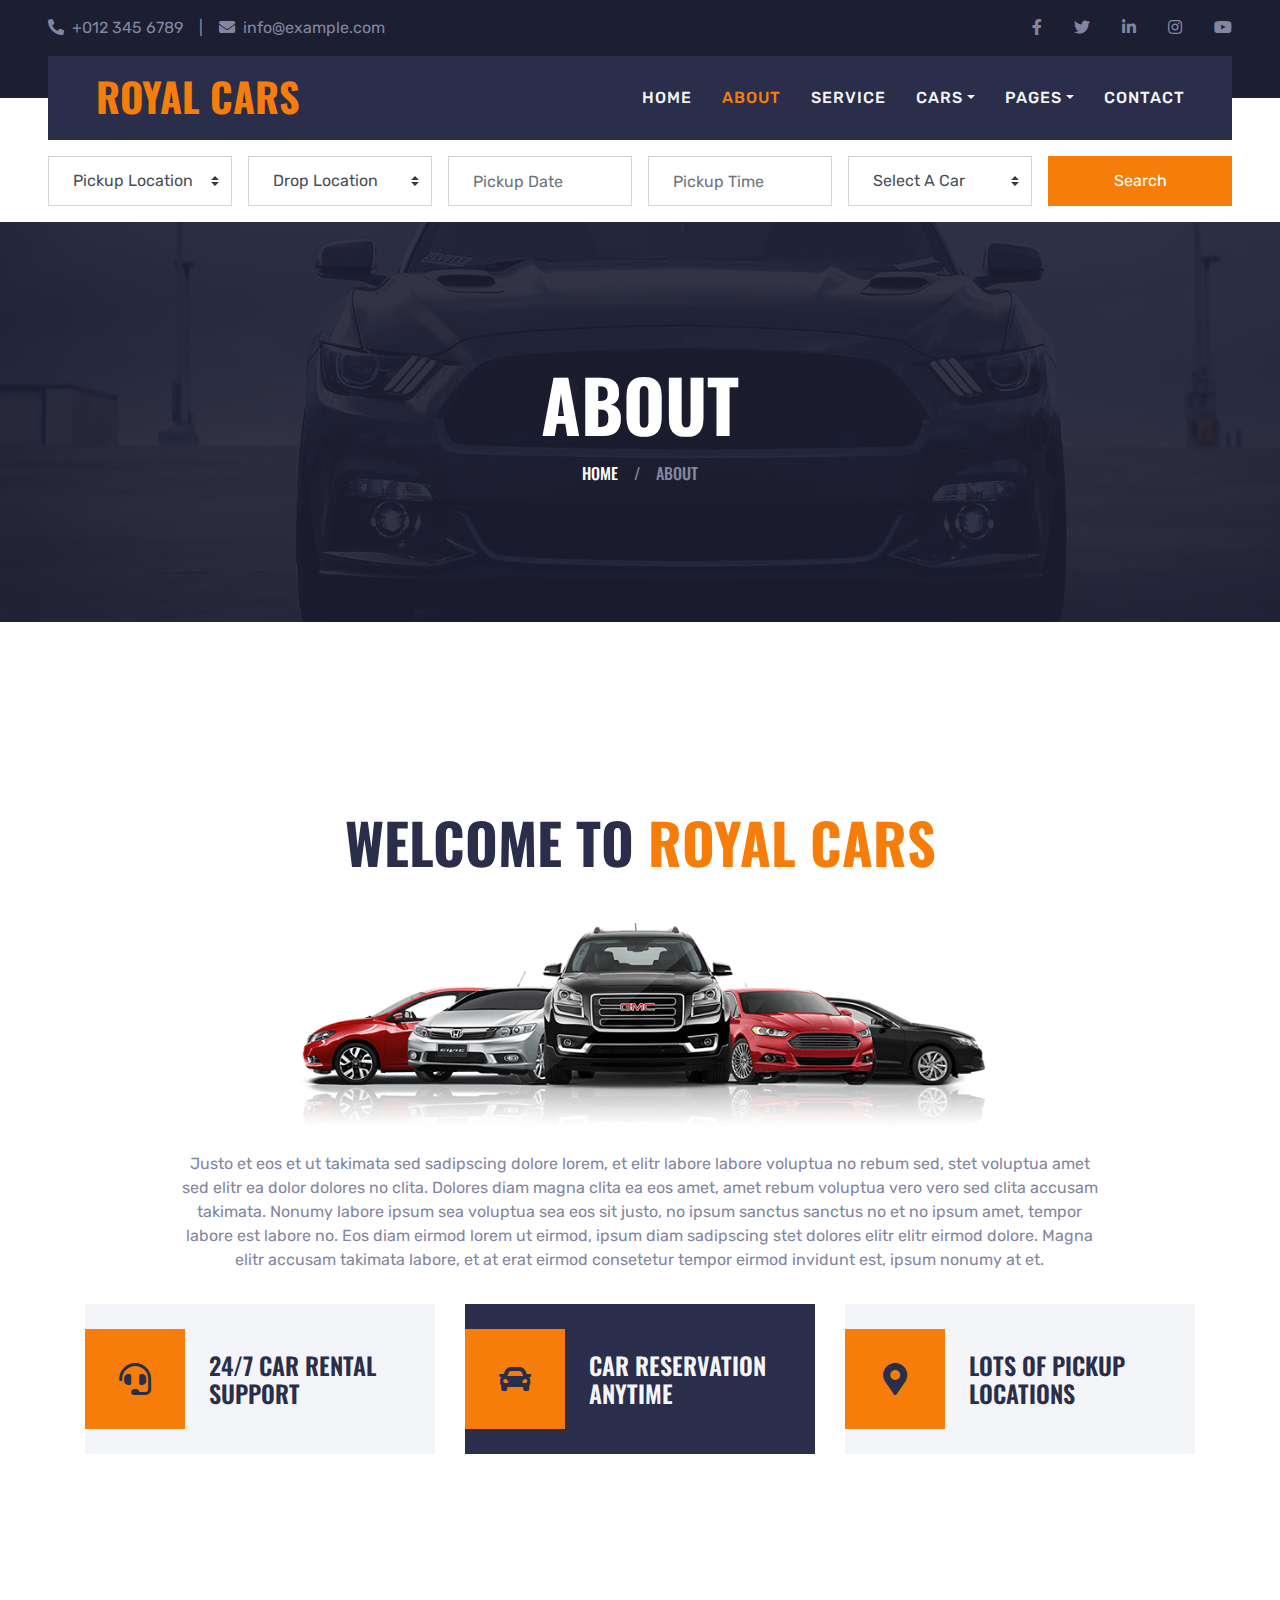
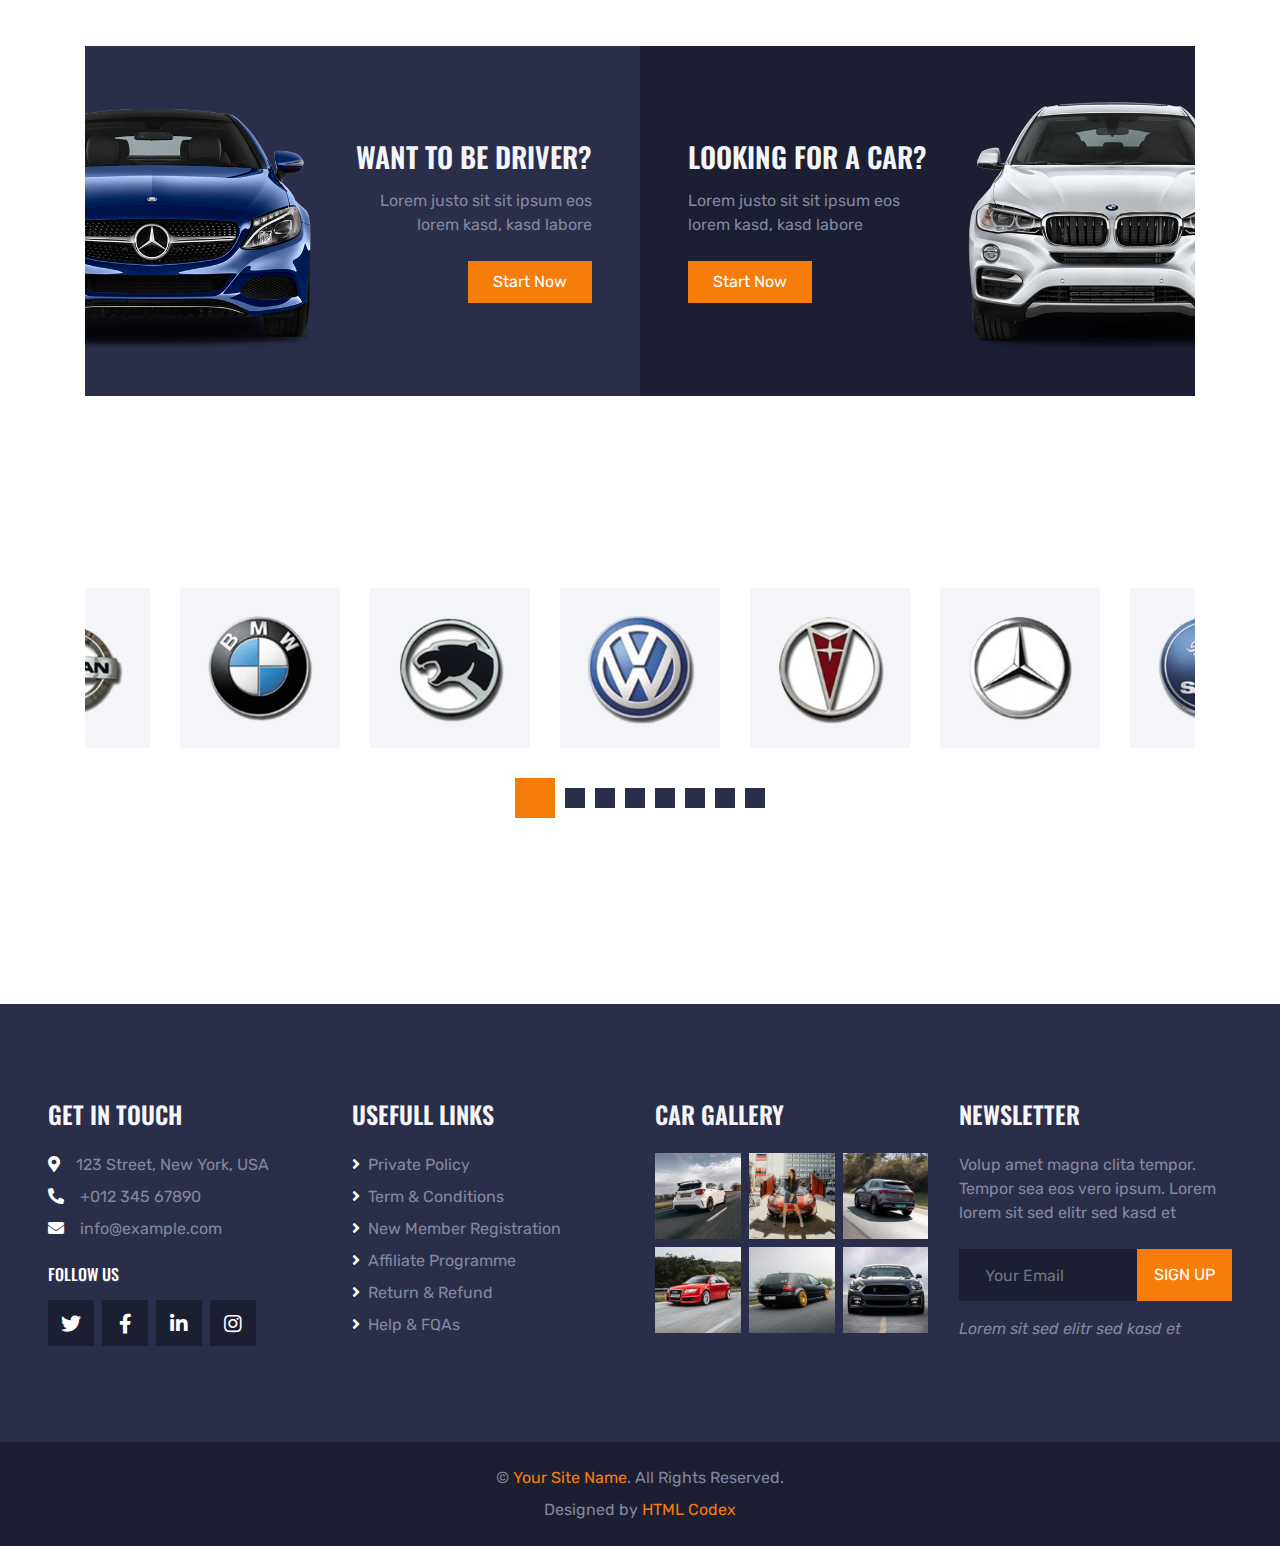
==== about.html @ 2392a436 "Initial commit" ====
<!DOCTYPE html>
<html lang="en">

<head>
    <meta charset="utf-8">
    <title>ROYAL CARS - Car Rental HTML Template</title>
    <meta content="width=device-width, initial-scale=1.0" name="viewport">
    <meta content="Free HTML Templates" name="keywords">
    <meta content="Free HTML Templates" name="description">

    <!-- Favicon -->
    <link href="img/favicon.ico" rel="icon">

    <!-- Google Web Fonts -->
    <link rel="preconnect" href="https://fonts.gstatic.com">
    <link href="https://fonts.googleapis.com/css2?family=Oswald:wght@400;500;600;700&family=Rubik&display=swap" rel="stylesheet"> 

    <!-- Font Awesome -->
    <link href="https://cdnjs.cloudflare.com/ajax/libs/font-awesome/5.15.0/css/all.min.css" rel="stylesheet">

    <!-- Libraries Stylesheet -->
    <link href="lib/owlcarousel/assets/owl.carousel.min.css" rel="stylesheet">
    <link href="lib/tempusdominus/css/tempusdominus-bootstrap-4.min.css" rel="stylesheet" />

    <!-- Customized Bootstrap Stylesheet -->
    <link href="css/bootstrap.min.css" rel="stylesheet">

    <!-- Template Stylesheet -->
    <link href="css/style.css" rel="stylesheet">
</head>

<body>
    <!-- Topbar Start -->
    <div class="container-fluid bg-dark py-3 px-lg-5 d-none d-lg-block">
        <div class="row">
            <div class="col-md-6 text-center text-lg-left mb-2 mb-lg-0">
                <div class="d-inline-flex align-items-center">
                    <a class="text-body pr-3" href=""><i class="fa fa-phone-alt mr-2"></i>+012 345 6789</a>
                    <span class="text-body">|</span>
                    <a class="text-body px-3" href=""><i class="fa fa-envelope mr-2"></i>info@example.com</a>
                </div>
            </div>
            <div class="col-md-6 text-center text-lg-right">
                <div class="d-inline-flex align-items-center">
                    <a class="text-body px-3" href="">
                        <i class="fab fa-facebook-f"></i>
                    </a>
                    <a class="text-body px-3" href="">
                        <i class="fab fa-twitter"></i>
                    </a>
                    <a class="text-body px-3" href="">
                        <i class="fab fa-linkedin-in"></i>
                    </a>
                    <a class="text-body px-3" href="">
                        <i class="fab fa-instagram"></i>
                    </a>
                    <a class="text-body pl-3" href="">
                        <i class="fab fa-youtube"></i>
                    </a>
                </div>
            </div>
        </div>
    </div>
    <!-- Topbar End -->


    <!-- Navbar Start -->
    <div class="container-fluid position-relative nav-bar p-0">
        <div class="position-relative px-lg-5" style="z-index: 9;">
            <nav class="navbar navbar-expand-lg bg-secondary navbar-dark py-3 py-lg-0 pl-3 pl-lg-5">
                <a href="" class="navbar-brand">
                    <h1 class="text-uppercase text-primary mb-1">Royal Cars</h1>
                </a>
                <button type="button" class="navbar-toggler" data-toggle="collapse" data-target="#navbarCollapse">
                    <span class="navbar-toggler-icon"></span>
                </button>
                <div class="collapse navbar-collapse justify-content-between px-3" id="navbarCollapse">
                    <div class="navbar-nav ml-auto py-0">
                        <a href="index.html" class="nav-item nav-link">Home</a>
                        <a href="about.html" class="nav-item nav-link active">About</a>
                        <a href="service.html" class="nav-item nav-link">Service</a>
                        <div class="nav-item dropdown">
                            <a href="#" class="nav-link dropdown-toggle" data-toggle="dropdown">Cars</a>
                            <div class="dropdown-menu rounded-0 m-0">
                                <a href="car.html" class="dropdown-item">Car Listing</a>
                                <a href="detail.html" class="dropdown-item">Car Detail</a>
                                <a href="booking.html" class="dropdown-item">Car Booking</a>
                            </div>
                        </div>
                        <div class="nav-item dropdown">
                            <a href="#" class="nav-link dropdown-toggle" data-toggle="dropdown">Pages</a>
                            <div class="dropdown-menu rounded-0 m-0">
                                <a href="team.html" class="dropdown-item">The Team</a>
                                <a href="testimonial.html" class="dropdown-item">Testimonial</a>
                            </div>
                        </div>
                        <a href="contact.html" class="nav-item nav-link">Contact</a>
                    </div>
                </div>
            </nav>
        </div>
    </div>
    <!-- Navbar End -->


    <!-- Search Start -->
    <div class="container-fluid bg-white pt-3 px-lg-5">
        <div class="row mx-n2">
            <div class="col-xl-2 col-lg-4 col-md-6 px-2">
                <select class="custom-select px-4 mb-3" style="height: 50px;">
                    <option selected>Pickup Location</option>
                    <option value="1">Location 1</option>
                    <option value="2">Location 2</option>
                    <option value="3">Location 3</option>
                </select>
            </div>
            <div class="col-xl-2 col-lg-4 col-md-6 px-2">
                <select class="custom-select px-4 mb-3" style="height: 50px;">
                    <option selected>Drop Location</option>
                    <option value="1">Location 1</option>
                    <option value="2">Location 2</option>
                    <option value="3">Location 3</option>
                </select>
            </div>
            <div class="col-xl-2 col-lg-4 col-md-6 px-2">
                <div class="date mb-3" id="date" data-target-input="nearest">
                    <input type="text" class="form-control p-4 datetimepicker-input" placeholder="Pickup Date"
                        data-target="#date" data-toggle="datetimepicker" />
                </div>
            </div>
            <div class="col-xl-2 col-lg-4 col-md-6 px-2">
                <div class="time mb-3" id="time" data-target-input="nearest">
                    <input type="text" class="form-control p-4 datetimepicker-input" placeholder="Pickup Time"
                        data-target="#time" data-toggle="datetimepicker" />
                </div>
            </div>
            <div class="col-xl-2 col-lg-4 col-md-6 px-2">
                <select class="custom-select px-4 mb-3" style="height: 50px;">
                    <option selected>Select A Car</option>
                    <option value="1">Car 1</option>
                    <option value="2">Car 1</option>
                    <option value="3">Car 1</option>
                </select>
            </div>
            <div class="col-xl-2 col-lg-4 col-md-6 px-2">
                <button class="btn btn-primary btn-block mb-3" type="submit" style="height: 50px;">Search</button>
            </div>
        </div>
    </div>
    <!-- Search End -->


    <!-- Page Header Start -->
    <div class="container-fluid page-header">
        <h1 class="display-3 text-uppercase text-white mb-3">About</h1>
        <div class="d-inline-flex text-white">
            <h6 class="text-uppercase m-0"><a class="text-white" href="">Home</a></h6>
            <h6 class="text-body m-0 px-3">/</h6>
            <h6 class="text-uppercase text-body m-0">About</h6>
        </div>
    </div>
    <!-- Page Header Start -->


    <!-- About Start -->
    <div class="container-fluid py-5">
        <div class="container pt-5 pb-3">
            <h1 class="display-4 text-uppercase text-center mb-5">Welcome To <span class="text-primary">Royal Cars</span></h1>
            <div class="row justify-content-center">
                <div class="col-lg-10 text-center">
                    <img class="w-75 mb-4" src="img/about.png" alt="">
                    <p>Justo et eos et ut takimata sed sadipscing dolore lorem, et elitr labore labore voluptua no rebum sed, stet voluptua amet sed elitr ea dolor dolores no clita. Dolores diam magna clita ea eos amet, amet rebum voluptua vero vero sed clita accusam takimata. Nonumy labore ipsum sea voluptua sea eos sit justo, no ipsum sanctus sanctus no et no ipsum amet, tempor labore est labore no. Eos diam eirmod lorem ut eirmod, ipsum diam sadipscing stet dolores elitr elitr eirmod dolore. Magna elitr accusam takimata labore, et at erat eirmod consetetur tempor eirmod invidunt est, ipsum nonumy at et.</p>
                </div>
            </div>
            <div class="row mt-3">
                <div class="col-lg-4 mb-2">
                    <div class="d-flex align-items-center bg-light p-4 mb-4" style="height: 150px;">
                        <div class="d-flex align-items-center justify-content-center flex-shrink-0 bg-primary ml-n4 mr-4" style="width: 100px; height: 100px;">
                            <i class="fa fa-2x fa-headset text-secondary"></i>
                        </div>
                        <h4 class="text-uppercase m-0">24/7 Car Rental Support</h4>
                    </div>
                </div>
                <div class="col-lg-4 mb-2">
                    <div class="d-flex align-items-center bg-secondary p-4 mb-4" style="height: 150px;">
                        <div class="d-flex align-items-center justify-content-center flex-shrink-0 bg-primary ml-n4 mr-4" style="width: 100px; height: 100px;">
                            <i class="fa fa-2x fa-car text-secondary"></i>
                        </div>
                        <h4 class="text-light text-uppercase m-0">Car Reservation Anytime</h4>
                    </div>
                </div>
                <div class="col-lg-4 mb-2">
                    <div class="d-flex align-items-center bg-light p-4 mb-4" style="height: 150px;">
                        <div class="d-flex align-items-center justify-content-center flex-shrink-0 bg-primary ml-n4 mr-4" style="width: 100px; height: 100px;">
                            <i class="fa fa-2x fa-map-marker-alt text-secondary"></i>
                        </div>
                        <h4 class="text-uppercase m-0">Lots Of Pickup Locations</h4>
                    </div>
                </div>
            </div>
        </div>
    </div>
    <!-- About End -->


    <!-- Banner Start -->
    <div class="container-fluid py-5">
        <div class="container py-5">
            <div class="row mx-0">
                <div class="col-lg-6 px-0">
                    <div class="px-5 bg-secondary d-flex align-items-center justify-content-between" style="height: 350px;">
                        <img class="img-fluid flex-shrink-0 ml-n5 w-50 mr-4" src="img/banner-left.png" alt="">
                        <div class="text-right">
                            <h3 class="text-uppercase text-light mb-3">Want to be driver?</h3>
                            <p class="mb-4">Lorem justo sit sit ipsum eos lorem kasd, kasd labore</p>
                            <a class="btn btn-primary py-2 px-4" href="">Start Now</a>
                        </div>
                    </div>
                </div>
                <div class="col-lg-6 px-0">
                    <div class="px-5 bg-dark d-flex align-items-center justify-content-between" style="height: 350px;">
                        <div class="text-left">
                            <h3 class="text-uppercase text-light mb-3">Looking for a car?</h3>
                            <p class="mb-4">Lorem justo sit sit ipsum eos lorem kasd, kasd labore</p>
                            <a class="btn btn-primary py-2 px-4" href="">Start Now</a>
                        </div>
                        <img class="img-fluid flex-shrink-0 mr-n5 w-50 ml-4" src="img/banner-right.png" alt="">
                    </div>
                </div>
            </div>
        </div>
    </div>
    <!-- Banner End -->


    <!-- Vendor Start -->
    <div class="container-fluid py-5">
        <div class="container py-5">
            <div class="owl-carousel vendor-carousel">
                <div class="bg-light p-4">
                    <img src="img/vendor-1.png" alt="">
                </div>
                <div class="bg-light p-4">
                    <img src="img/vendor-2.png" alt="">
                </div>
                <div class="bg-light p-4">
                    <img src="img/vendor-3.png" alt="">
                </div>
                <div class="bg-light p-4">
                    <img src="img/vendor-4.png" alt="">
                </div>
                <div class="bg-light p-4">
                    <img src="img/vendor-5.png" alt="">
                </div>
                <div class="bg-light p-4">
                    <img src="img/vendor-6.png" alt="">
                </div>
                <div class="bg-light p-4">
                    <img src="img/vendor-7.png" alt="">
                </div>
                <div class="bg-light p-4">
                    <img src="img/vendor-8.png" alt="">
                </div>
            </div>
        </div>
    </div>
    <!-- Vendor End -->


    <!-- Footer Start -->
    <div class="container-fluid bg-secondary py-5 px-sm-3 px-md-5" style="margin-top: 90px;">
        <div class="row pt-5">
            <div class="col-lg-3 col-md-6 mb-5">
                <h4 class="text-uppercase text-light mb-4">Get In Touch</h4>
                <p class="mb-2"><i class="fa fa-map-marker-alt text-white mr-3"></i>123 Street, New York, USA</p>
                <p class="mb-2"><i class="fa fa-phone-alt text-white mr-3"></i>+012 345 67890</p>
                <p><i class="fa fa-envelope text-white mr-3"></i>info@example.com</p>
                <h6 class="text-uppercase text-white py-2">Follow Us</h6>
                <div class="d-flex justify-content-start">
                    <a class="btn btn-lg btn-dark btn-lg-square mr-2" href="#"><i class="fab fa-twitter"></i></a>
                    <a class="btn btn-lg btn-dark btn-lg-square mr-2" href="#"><i class="fab fa-facebook-f"></i></a>
                    <a class="btn btn-lg btn-dark btn-lg-square mr-2" href="#"><i class="fab fa-linkedin-in"></i></a>
                    <a class="btn btn-lg btn-dark btn-lg-square" href="#"><i class="fab fa-instagram"></i></a>
                </div>
            </div>
            <div class="col-lg-3 col-md-6 mb-5">
                <h4 class="text-uppercase text-light mb-4">Usefull Links</h4>
                <div class="d-flex flex-column justify-content-start">
                    <a class="text-body mb-2" href="#"><i class="fa fa-angle-right text-white mr-2"></i>Private Policy</a>
                    <a class="text-body mb-2" href="#"><i class="fa fa-angle-right text-white mr-2"></i>Term & Conditions</a>
                    <a class="text-body mb-2" href="#"><i class="fa fa-angle-right text-white mr-2"></i>New Member Registration</a>
                    <a class="text-body mb-2" href="#"><i class="fa fa-angle-right text-white mr-2"></i>Affiliate Programme</a>
                    <a class="text-body mb-2" href="#"><i class="fa fa-angle-right text-white mr-2"></i>Return & Refund</a>
                    <a class="text-body" href="#"><i class="fa fa-angle-right text-white mr-2"></i>Help & FQAs</a>
                </div>
            </div>
            <div class="col-lg-3 col-md-6 mb-5">
                <h4 class="text-uppercase text-light mb-4">Car Gallery</h4>
                <div class="row mx-n1">
                    <div class="col-4 px-1 mb-2">
                        <a href=""><img class="w-100" src="img/gallery-1.jpg" alt=""></a>
                    </div>
                    <div class="col-4 px-1 mb-2">
                        <a href=""><img class="w-100" src="img/gallery-2.jpg" alt=""></a>
                    </div>
                    <div class="col-4 px-1 mb-2">
                        <a href=""><img class="w-100" src="img/gallery-3.jpg" alt=""></a>
                    </div>
                    <div class="col-4 px-1 mb-2">
                        <a href=""><img class="w-100" src="img/gallery-4.jpg" alt=""></a>
                    </div>
                    <div class="col-4 px-1 mb-2">
                        <a href=""><img class="w-100" src="img/gallery-5.jpg" alt=""></a>
                    </div>
                    <div class="col-4 px-1 mb-2">
                        <a href=""><img class="w-100" src="img/gallery-6.jpg" alt=""></a>
                    </div>
                </div>
            </div>
            <div class="col-lg-3 col-md-6 mb-5">
                <h4 class="text-uppercase text-light mb-4">Newsletter</h4>
                <p class="mb-4">Volup amet magna clita tempor. Tempor sea eos vero ipsum. Lorem lorem sit sed elitr sed kasd et</p>
                <div class="w-100 mb-3">
                    <div class="input-group">
                        <input type="text" class="form-control bg-dark border-dark" style="padding: 25px;" placeholder="Your Email">
                        <div class="input-group-append">
                            <button class="btn btn-primary text-uppercase px-3">Sign Up</button>
                        </div>
                    </div>
                </div>
                <i>Lorem sit sed elitr sed kasd et</i>
            </div>
        </div>
    </div>
    <div class="container-fluid bg-dark py-4 px-sm-3 px-md-5">
        <p class="mb-2 text-center text-body">&copy; <a href="#">Your Site Name</a>. All Rights Reserved.</p>
		
		<!--/*** This template is free as long as you keep the footer author’s credit link/attribution link/backlink. If you'd like to use the template without the footer author’s credit link/attribution link/backlink, you can purchase the Credit Removal License from "https://htmlcodex.com/credit-removal". Thank you for your support. ***/-->					
        <p class="m-0 text-center text-body">Designed by <a href="https://htmlcodex.com">HTML Codex</a></p>
    </div>
    <!-- Footer End -->


    <!-- Back to Top -->
    <a href="#" class="btn btn-lg btn-primary btn-lg-square back-to-top"><i class="fa fa-angle-double-up"></i></a>


    <!-- JavaScript Libraries -->
    <script src="https://code.jquery.com/jquery-3.4.1.min.js"></script>
    <script src="https://stackpath.bootstrapcdn.com/bootstrap/4.4.1/js/bootstrap.bundle.min.js"></script>
    <script src="lib/easing/easing.min.js"></script>
    <script src="lib/waypoints/waypoints.min.js"></script>
    <script src="lib/owlcarousel/owl.carousel.min.js"></script>
    <script src="lib/tempusdominus/js/moment.min.js"></script>
    <script src="lib/tempusdominus/js/moment-timezone.min.js"></script>
    <script src="lib/tempusdominus/js/tempusdominus-bootstrap-4.min.js"></script>

    <!-- Template Javascript -->
    <script src="js/main.js"></script>
</body>

</html>
---- css/style.css ----
/********** Template CSS **********/
:root {
    --primary: #F77D0A;
    --secondary: #2B2E4A;
    --light: #F4F5F8;
    --dark: #1C1E32;
}

h1,
h2,
.font-weight-bold {
    font-weight: 700 !important;
}

h3,
h4,
.font-weight-semi-bold {
    font-weight: 600 !important;
}

h5,
h6,
.font-weight-medium {
    font-weight: 500 !important;
}

.btn-square {
    width: 36px;
    height: 36px;
}

.btn-sm-square {
    width: 28px;
    height: 28px;
}

.btn-lg-square {
    width: 46px;
    height: 46px;
}

.btn-square,
.btn-sm-square,
.btn-lg-square {
    padding-left: 0;
    padding-right: 0;
    text-align: center;
}

.back-to-top {
    position: fixed;
    display: none;
    right: 30px;
    bottom: 30px;
    z-index: 99;
}

.nav-bar::before {
    position: absolute;
    content: "";
    width: 100%;
    height: 50%;
    top: 0;
    left: 0;
    background: var(--dark);
}

.nav-bar::after {
    position: absolute;
    content: "";
    width: 100%;
    height: 50%;
    bottom: 0;
    left: 0;
    background: #ffffff;
}

.navbar-dark .navbar-nav .nav-link {
    padding: 30px 15px;
    font-size: 16px;
    font-weight: 500;
    letter-spacing: 1px;
    text-transform: uppercase;
    color: var(--light);
    outline: none;
}

.navbar-dark .navbar-nav .nav-link:hover,
.navbar-dark .navbar-nav .nav-link.active {
    color: var(--primary);
}

@media (max-width: 991.98px) {
    .navbar-dark .navbar-nav .nav-link  {
        padding: 10px 15px;
    }
}

.carousel-caption {
    top: 0;
    left: 0;
    right: 0;
    bottom: 0;
    background: rgba(28, 30, 50, .7);
    z-index: 1;
}

@media (max-width: 576px) {
    .carousel-caption h4 {
        font-size: 18px;
        font-weight: 500 !important;
    }

    .carousel-caption h1 {
        font-size: 30px;
        font-weight: 600 !important;
    }
}

.page-header {
    height: 400px;
    margin-bottom: 90px;
    display: flex;
    flex-direction: column;
    align-items: center;
    justify-content: center;
    background: linear-gradient(rgba(28, 30, 50, .9), rgba(28, 30, 50, .9)), url(../img/bg-banner.jpg);
    background-attachment: fixed;
}

@media (max-width: 991.98px) {
    .page-header {
        height: 300px;
    }
}

.service-item {
    height: 320px;
    background: var(--light);
    transition: .5s;
}

.service-item:hover,
.service-item.active {
    background: var(--secondary);
}

.service-item h1,
.service-item h4 {
    transition: .5s;
}

.service-item:hover h1,
.service-item.active h1 {
    color: var(--dark) !important;
}

.service-item:hover h4,
.service-item.active h4 {
    color: var(--light);
}

.rent-item {
    padding: 30px;
    text-align: center;
    background: var(--light);
    transition: .5s;
}

.rent-item:hover,
.rent-item.active {
    background: var(--secondary);
}

.rent-item h4 {
    transition: .5s;
}

.rent-item:hover h4,
.rent-item.active h4 {
    color: var(--light);
}

.team-item {
    padding: 30px 30px 0 30px;
    text-align: center;
    background: var(--light);
    transition: .5s;
}

.team-item:hover,
.owl-item.center .team-item {
    background: var(--secondary);
}

.team-item h4 {
    transition: .5s;
}

.owl-item.center .team-item h4,
.owl-item.center .rent-item h4 {
    color: var(--light);
}

.team-item .team-social {
    top: 0;
    left: 0;
    opacity: 0;
    transition: .5s;
    background: var(--light);
}

.owl-item.center .team-item .team-social,
.owl-item.center .rent-item {
    background: var(--secondary);
}

.team-item:hover .team-social {
    opacity: 1;
    background: var(--secondary);
}

.team-carousel .owl-nav,
.related-carousel .owl-nav {
    position: absolute;
    width: 100%;
    height: 60px;
    top: calc(50% - 30px);
    left: 0;
    display: flex;
    justify-content: space-between;
    z-index: 1;
}

.team-carousel .owl-nav .owl-prev,
.team-carousel .owl-nav .owl-next,
.related-carousel .owl-nav .owl-prev,
.related-carousel .owl-nav .owl-next {
    position: relative;
    width: 60px;
    height: 60px;
    display: flex;
    align-items: center;
    justify-content: center;
    color: #FFFFFF;
    background: var(--primary);
    font-size: 22px;
    transition: .5s;
}

.team-carousel .owl-nav .owl-prev:hover,
.team-carousel .owl-nav .owl-next:hover,
.related-carousel .owl-nav .owl-prev:hover,
.related-carousel .owl-nav .owl-next:hover {
    background: var(--secondary);
}

.vendor-carousel .owl-dots,
.testimonial-carousel .owl-dots {
    margin-top: 30px;
    display: flex;
    align-items: center;
    justify-content: center;
}

.vendor-carousel .owl-dot,
.testimonial-carousel .owl-dot {
    position: relative;
    display: inline-block;
    margin: 0 5px;
    width: 20px;
    height: 20px;
    background: var(--secondary);
    transition: .5s;
}

.vendor-carousel .owl-dot.active,
.testimonial-carousel .owl-dot.active {
    width: 40px;
    height: 40px;
    background: var(--primary);
}

.testimonial-carousel .owl-item img {
    width: 80px;
    height: 80px;
}

.testimonial-carousel .owl-item .testimonial-item {
    height: 350px;
    transition: .5s;
    background: var(--light);
}

.testimonial-carousel .owl-item.center .testimonial-item {
    background: var(--secondary);
}

.testimonial-carousel .owl-item .testimonial-item h1,
.testimonial-carousel .owl-item .testimonial-item h4 {
    transition: .5s;
}

.testimonial-carousel .owl-item.center .testimonial-item h1 {
    color: var(--dark) !important;
}

.testimonial-carousel .owl-item.center .testimonial-item h4 {
    color: var(--light);
}

.bg-banner {
    background: linear-gradient(rgba(28, 30, 50, .9), rgba(28, 30, 50, .9)), url(../img/bg-banner.jpg);
    background-attachment: fixed;
}
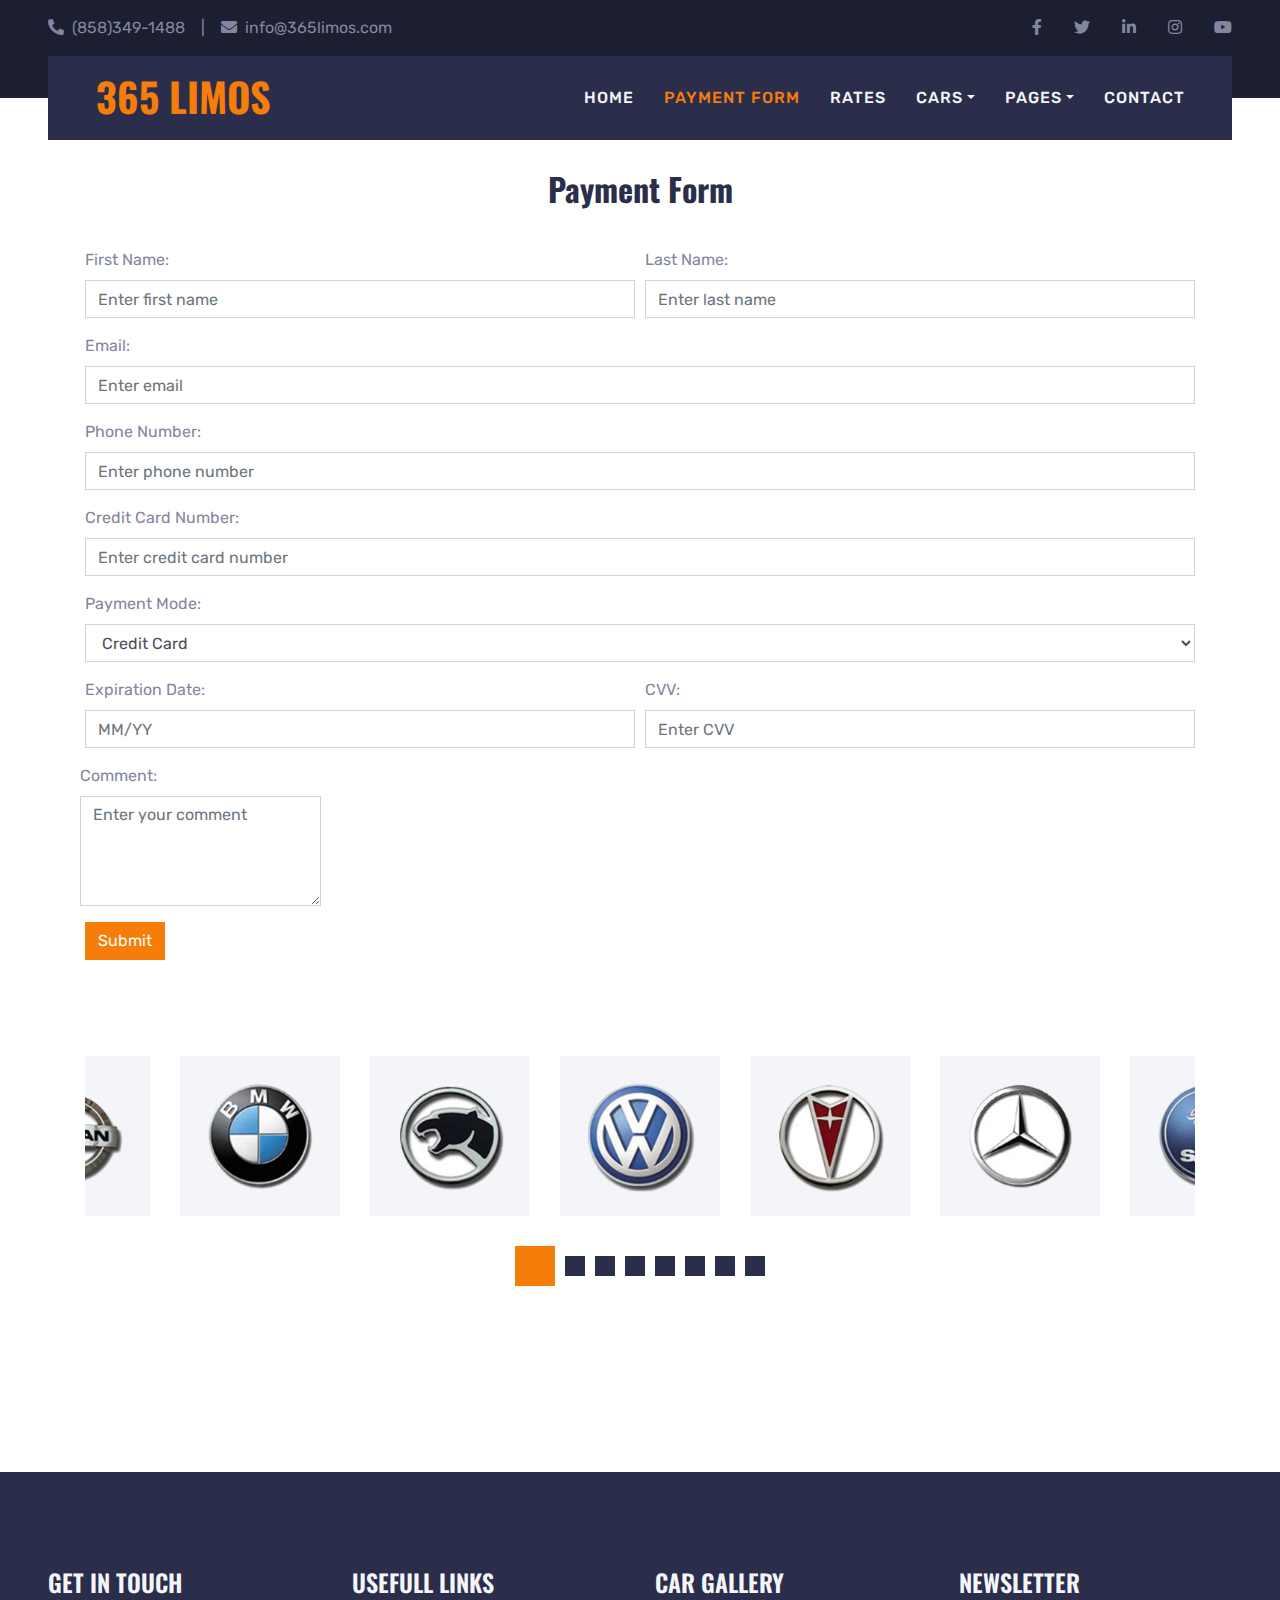
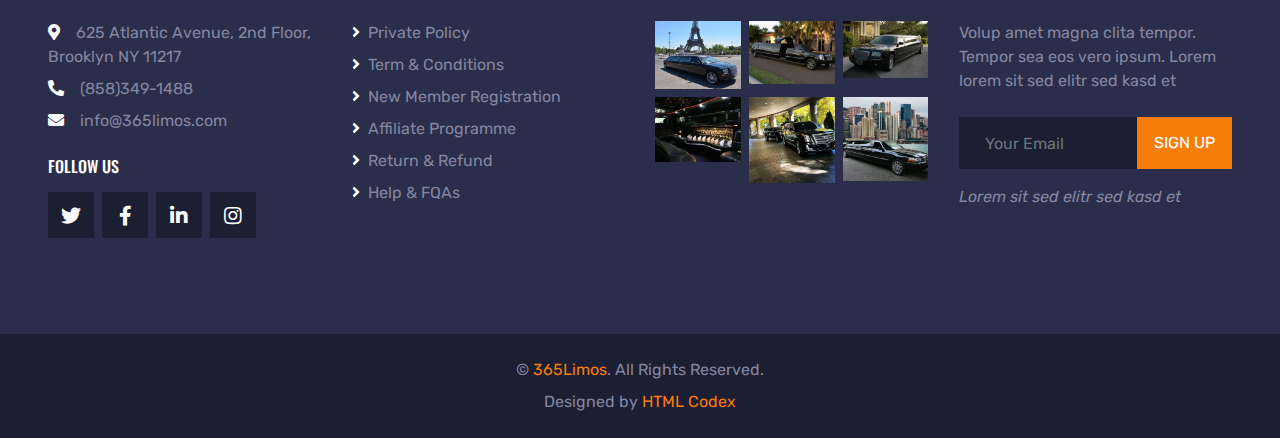
==== commit 1bf51459: "I change some text" ====
--- a/about.html
+++ b/about.html
@@ -3,7 +3,7 @@
 
 <head>
     <meta charset="utf-8">
-    <title>ROYAL CARS - Car Rental HTML Template</title>
+    <title>365 LIMOS</title>
     <meta content="width=device-width, initial-scale=1.0" name="viewport">
     <meta content="Free HTML Templates" name="keywords">
     <meta content="Free HTML Templates" name="description">
@@ -35,9 +35,9 @@
         <div class="row">
             <div class="col-md-6 text-center text-lg-left mb-2 mb-lg-0">
                 <div class="d-inline-flex align-items-center">
-                    <a class="text-body pr-3" href=""><i class="fa fa-phone-alt mr-2"></i>+012 345 6789</a>
+                    <a class="text-body pr-3" href=""><i class="fa fa-phone-alt mr-2"></i>(858)349-1488</a>
                     <span class="text-body">|</span>
-                    <a class="text-body px-3" href=""><i class="fa fa-envelope mr-2"></i>info@example.com</a>
+                    <a class="text-body px-3" href=""><i class="fa fa-envelope mr-2"></i>info@365limos.com</a>
                 </div>
             </div>
             <div class="col-md-6 text-center text-lg-right">
@@ -69,7 +69,7 @@
         <div class="position-relative px-lg-5" style="z-index: 9;">
             <nav class="navbar navbar-expand-lg bg-secondary navbar-dark py-3 py-lg-0 pl-3 pl-lg-5">
                 <a href="" class="navbar-brand">
-                    <h1 class="text-uppercase text-primary mb-1">Royal Cars</h1>
+                    <h1 class="text-uppercase text-primary mb-1">365 LIMOS</h1>
                 </a>
                 <button type="button" class="navbar-toggler" data-toggle="collapse" data-target="#navbarCollapse">
                     <span class="navbar-toggler-icon"></span>
@@ -77,12 +77,12 @@
                 <div class="collapse navbar-collapse justify-content-between px-3" id="navbarCollapse">
                     <div class="navbar-nav ml-auto py-0">
                         <a href="index.html" class="nav-item nav-link">Home</a>
-                        <a href="about.html" class="nav-item nav-link active">About</a>
-                        <a href="service.html" class="nav-item nav-link">Service</a>
+                        <a href="about.html" class="nav-item nav-link active">Payment Form</a>
+                        <a href="service.html" class="nav-item nav-link">Rates</a>
                         <div class="nav-item dropdown">
                             <a href="#" class="nav-link dropdown-toggle" data-toggle="dropdown">Cars</a>
                             <div class="dropdown-menu rounded-0 m-0">
-                                <a href="car.html" class="dropdown-item">Car Listing</a>
+                                <!-- <a href="car.html" class="dropdown-item">Car Listing</a> -->
                                 <a href="detail.html" class="dropdown-item">Car Detail</a>
                                 <a href="booking.html" class="dropdown-item">Car Booking</a>
                             </div>
@@ -90,7 +90,7 @@
                         <div class="nav-item dropdown">
                             <a href="#" class="nav-link dropdown-toggle" data-toggle="dropdown">Pages</a>
                             <div class="dropdown-menu rounded-0 m-0">
-                                <a href="team.html" class="dropdown-item">The Team</a>
+                                <!-- <a href="team.html" class="dropdown-item">The Team</a> -->
                                 <a href="testimonial.html" class="dropdown-item">Testimonial</a>
                             </div>
                         </div>
@@ -102,9 +102,67 @@
     </div>
     <!-- Navbar End -->
 
-
+   <!-- Payment form -->
+    
+    <div class="container">
+        <h2 class="payment-heading">Payment Form</h2>
+        <form>
+            <div class="form-row">
+                <div class="form-group col-md-6">
+                    <label for="firstName">First Name:</label>
+                    <input type="text" class="form-control" id="firstName" placeholder="Enter first name">
+                </div>
+                <div class="form-group col-md-6">
+                    <label for="lastName">Last Name:</label>
+                    <input type="text" class="form-control" id="lastName" placeholder="Enter last name">
+                </div>
+            </div>
+            <div class="form-group">
+                <label for="email">Email:</label>
+                <input type="email" class="form-control" id="email" placeholder="Enter email">
+            </div>
+            <div class="form-group">
+                <label for="phone">Phone Number:</label>
+                <input type="tel" class="form-control" id="phone" placeholder="Enter phone number">
+            </div>
+            <div class="form-group">
+                <label for="creditCard">Credit Card Number:</label>
+                <input type="text" class="form-control" id="creditCard" placeholder="Enter credit card number">
+            </div>
+            <div class="form-group">
+                <label for="paymentMode">Payment Mode:</label>
+                <select class="form-control" id="paymentMode">
+                    <option value="credit">Credit Card</option>
+                    <option value="debit">Debit Card</option>
+                    <option value="paypal">PayPal</option>
+                </select>
+            </div>
+            <div class="form-row">
+                <div class="form-group col-md-6">
+                    <label for="expirationDate">Expiration Date:</label>
+                    <input type="text" class="form-control" id="expirationDate" placeholder="MM/YY">
+                </div>
+                <div class="form-group col-md-6">
+                    <label for="cvv">CVV:</label>
+                    <input type="text" class="form-control" id="cvv" placeholder="Enter CVV">
+                </div>
+                <div class="form-group">
+                    <label for="comment">Comment:</label>
+                    <textarea class="form-control" id="comment" rows="4" placeholder="Enter your comment"></textarea>
+                </div>
+            </div>
+            <button type="submit" class="btn btn-primary">Submit</button>
+        </form>
+    </div>
+    
+    <script src="https://code.jquery.com/jquery-3.5.1.slim.min.js"></script>
+    <script src="https://cdn.jsdelivr.net/npm/@popperjs/core@2.5.3/dist/umd/popper.min.js"></script>
+    <script src="https://maxcdn.bootstrapcdn.com/bootstrap/4.5.2/js/bootstrap.min.js"></script>
+    
+    <!-- Payment form -->
+    
     <!-- Search Start -->
-    <div class="container-fluid bg-white pt-3 px-lg-5">
+    <!-- <div class="container-fluid bg-white pt-3 px-lg-5">
         <div class="row mx-n2">
             <div class="col-xl-2 col-lg-4 col-md-6 px-2">
                 <select class="custom-select px-4 mb-3" style="height: 50px;">
@@ -146,26 +204,26 @@
                 <button class="btn btn-primary btn-block mb-3" type="submit" style="height: 50px;">Search</button>
             </div>
         </div>
-    </div>
+    </div> -->
     <!-- Search End -->
 
 
     <!-- Page Header Start -->
-    <div class="container-fluid page-header">
+    <!-- <div class="container-fluid page-header">
         <h1 class="display-3 text-uppercase text-white mb-3">About</h1>
         <div class="d-inline-flex text-white">
             <h6 class="text-uppercase m-0"><a class="text-white" href="">Home</a></h6>
             <h6 class="text-body m-0 px-3">/</h6>
             <h6 class="text-uppercase text-body m-0">About</h6>
         </div>
-    </div>
+    </div> -->
     <!-- Page Header Start -->
 
 
     <!-- About Start -->
-    <div class="container-fluid py-5">
+    <!-- <div class="container-fluid py-5">
         <div class="container pt-5 pb-3">
-            <h1 class="display-4 text-uppercase text-center mb-5">Welcome To <span class="text-primary">Royal Cars</span></h1>
+            <h1 class="display-4 text-uppercase text-center mb-5">Welcome To <span class="text-primary">365 LIMOS</span></h1>
             <div class="row justify-content-center">
                 <div class="col-lg-10 text-center">
                     <img class="w-75 mb-4" src="img/about.png" alt="">
@@ -199,12 +257,12 @@
                 </div>
             </div>
         </div>
-    </div>
+    </div> -->
     <!-- About End -->
 
 
     <!-- Banner Start -->
-    <div class="container-fluid py-5">
+    <!-- <div class="container-fluid py-5">
         <div class="container py-5">
             <div class="row mx-0">
                 <div class="col-lg-6 px-0">
@@ -229,7 +287,7 @@
                 </div>
             </div>
         </div>
-    </div>
+    </div> -->
     <!-- Banner End -->
 
 
@@ -272,9 +330,9 @@
         <div class="row pt-5">
             <div class="col-lg-3 col-md-6 mb-5">
                 <h4 class="text-uppercase text-light mb-4">Get In Touch</h4>
-                <p class="mb-2"><i class="fa fa-map-marker-alt text-white mr-3"></i>123 Street, New York, USA</p>
-                <p class="mb-2"><i class="fa fa-phone-alt text-white mr-3"></i>+012 345 67890</p>
-                <p><i class="fa fa-envelope text-white mr-3"></i>info@example.com</p>
+                <p class="mb-2"><i class="fa fa-map-marker-alt text-white mr-3"></i>625 Atlantic Avenue, 2nd Floor, Brooklyn NY 11217</p>
+                <p class="mb-2"><i class="fa fa-phone-alt text-white mr-3"></i>(858)349-1488</p>
+                <p><i class="fa fa-envelope text-white mr-3"></i>info@365limos.com</p>
                 <h6 class="text-uppercase text-white py-2">Follow Us</h6>
                 <div class="d-flex justify-content-start">
                     <a class="btn btn-lg btn-dark btn-lg-square mr-2" href="#"><i class="fab fa-twitter"></i></a>
@@ -333,7 +391,7 @@
         </div>
     </div>
     <div class="container-fluid bg-dark py-4 px-sm-3 px-md-5">
-        <p class="mb-2 text-center text-body">&copy; <a href="#">Your Site Name</a>. All Rights Reserved.</p>
+        <p class="mb-2 text-center text-body">&copy; <a href="#">365Limos</a>. All Rights Reserved.</p>
 		
 		<!--/*** This template is free as long as you keep the footer author’s credit link/attribution link/backlink. If you'd like to use the template without the footer author’s credit link/attribution link/backlink, you can purchase the Credit Removal License from "https://htmlcodex.com/credit-removal". Thank you for your support. ***/-->					
         <p class="m-0 text-center text-body">Designed by <a href="https://htmlcodex.com">HTML Codex</a></p>
--- a/css/style.css
+++ b/css/style.css
@@ -313,3 +313,8 @@
     background: linear-gradient(rgba(28, 30, 50, .9), rgba(28, 30, 50, .9)), url(../img/bg-banner.jpg);
     background-attachment: fixed;
 }
+.payment-heading{
+    text-align: center;
+    margin-top: 30px;
+    margin-bottom: 40px;
+}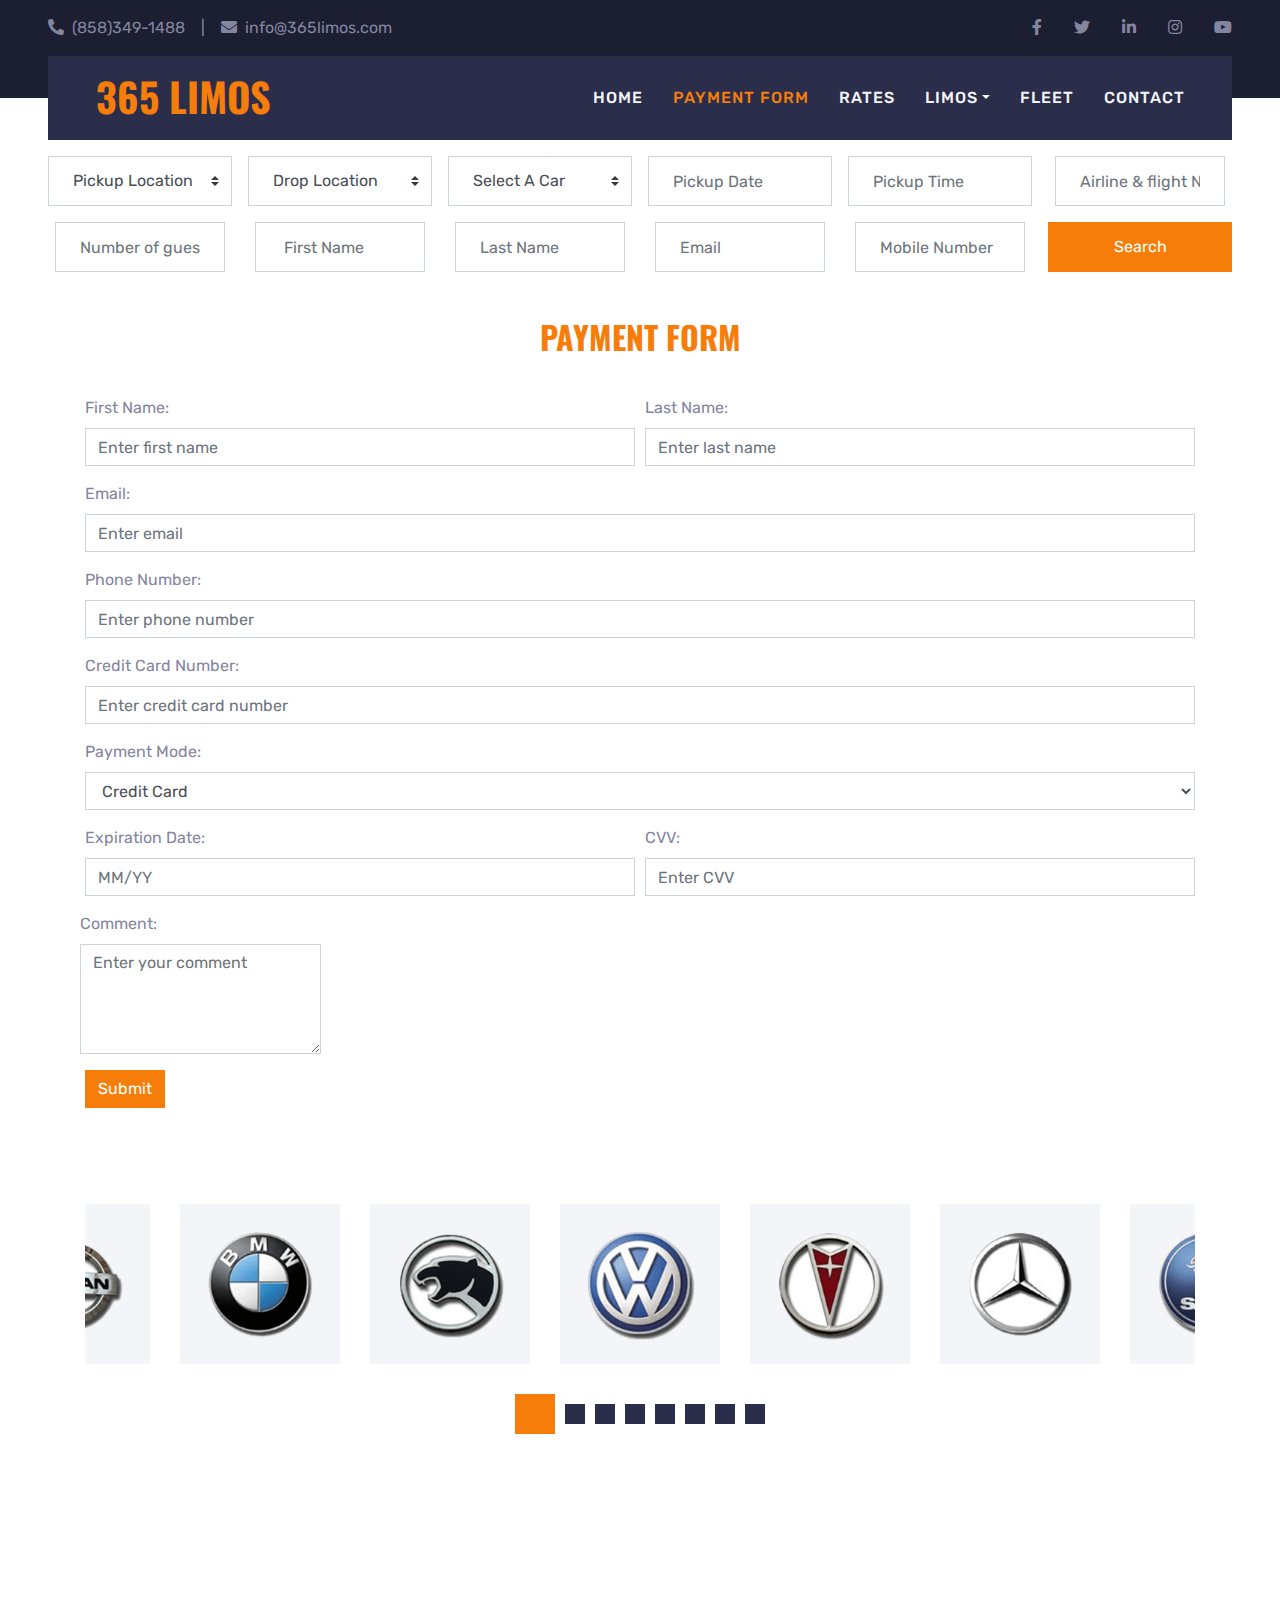
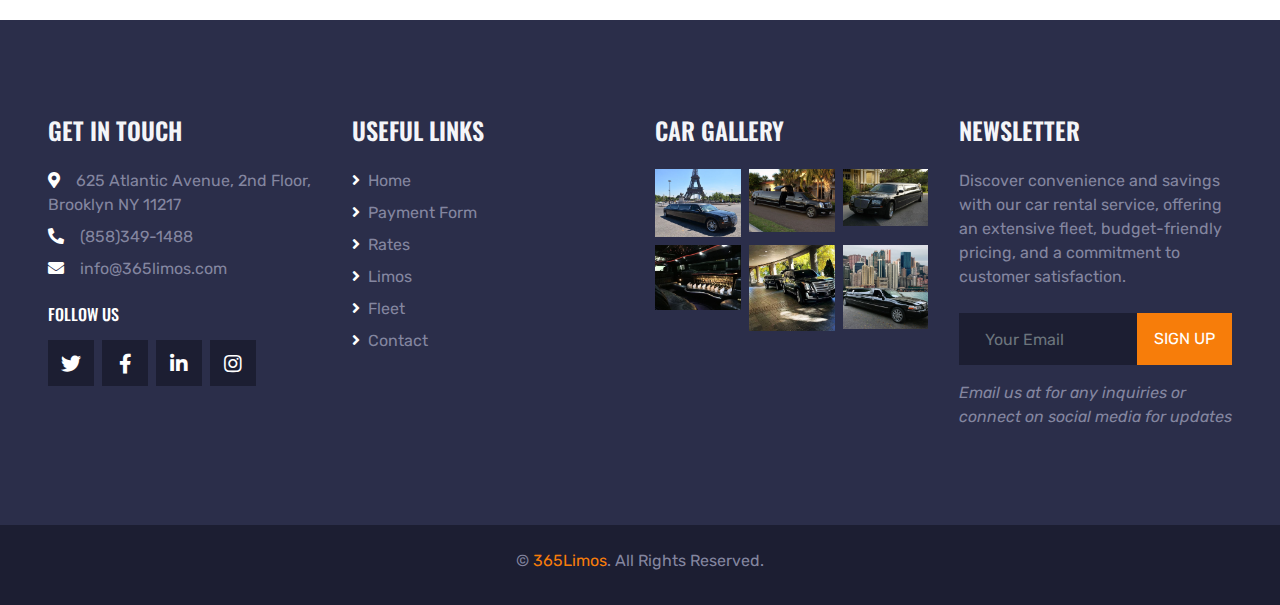
==== commit 087c75f4: "content change" ====
--- a/about.html
+++ b/about.html
@@ -80,20 +80,21 @@
                         <a href="about.html" class="nav-item nav-link active">Payment Form</a>
                         <a href="service.html" class="nav-item nav-link">Rates</a>
                         <div class="nav-item dropdown">
-                            <a href="#" class="nav-link dropdown-toggle" data-toggle="dropdown">Cars</a>
+                            <a href="#" class="nav-link dropdown-toggle" data-toggle="dropdown">Limos</a>
                             <div class="dropdown-menu rounded-0 m-0">
                                 <!-- <a href="car.html" class="dropdown-item">Car Listing</a> -->
-                                <a href="detail.html" class="dropdown-item">Car Detail</a>
-                                <a href="booking.html" class="dropdown-item">Car Booking</a>
+                                <a href="detail.html" class="dropdown-item">Limos Detail</a>
+                                <a href="booking.html" class="dropdown-item">Limos Booking</a>
                             </div>
                         </div>
-                        <div class="nav-item dropdown">
-                            <a href="#" class="nav-link dropdown-toggle" data-toggle="dropdown">Pages</a>
+                        <a href="fleet.html" class="nav-item nav-link">Fleet</a>
+                        <!-- <div class="nav-item dropdown">
+                            <a href="#" class="nav-link dropdown-toggle" data-toggle="dropdown">Fleet</a>
                             <div class="dropdown-menu rounded-0 m-0">
-                                <!-- <a href="team.html" class="dropdown-item">The Team</a> -->
+                                <a href="team.html" class="dropdown-item">The Team</a>
                                 <a href="testimonial.html" class="dropdown-item">Testimonial</a>
                             </div>
-                        </div>
+                        </div> -->
                         <a href="contact.html" class="nav-item nav-link">Contact</a>
                     </div>
                 </div>
@@ -102,111 +103,183 @@
     </div>
     <!-- Navbar End -->
 
-   <!-- Payment form -->
+    <!-- Search Start -->
+    <div class="container-fluid bg-white pt-3 px-lg-5">
+        <div class="row mx-n2">
+          <div class="col-xl-2 col-lg-4 col-md-6 px-2">
+            <select class="custom-select px-4 mb-3" style="height: 50px">
+              <option selected>Pickup Location</option>
+              <option value="1">San Diego International Airport</option>
+              <option value="2">Tijuana International Airport</option>
+              <option value="3">McClellan Palomar Airport</option>
+            </select>
+          </div>
+          <div class="col-xl-2 col-lg-4 col-md-6 px-2">
+            <select class="custom-select px-4 mb-3" style="height: 50px">
+              <option selected>Drop Location</option>
+              <option value="1">LA JOLLA</option>
+              <option value="2">ENCINITAS</option>
+              <option value="3">CARLSBAD</option>
+              <option value="1">OCEANSIDE VISTA</option>
+              <option value="2">POWAY</option>
+              <option value="3">RANCHO BERNARDO</option>
+              <option value="2">ESCONDIDO</option>
+              <option value="3">SAN DIEGO</option>
+            </select>
+          </div>
+          <div class="col-xl-2 col-lg-4 col-md-6 px-2">
+            <select class="custom-select px-4 mb-3" style="height: 50px">
+              <option selected>Select A Car</option>
+              <option value="1">Mercedes-Benz S-Class</option>
+              <option value="2">Cadillac XTS</option>
+              <option value="3">Chrysler 300</option>
+            </select>
+          </div>
+          <div class="col-xl-2 col-lg-4 col-md-6 px-2">
+            <div class="date mb-3" id="date" data-target-input="nearest">
+              <input
+                type="text"
+                class="form-control p-4 datetimepicker-input"
+                placeholder="Pickup Date"
+                data-target="#date"
+                data-toggle="datetimepicker"
+              />
+            </div>
+          </div>
+          <div class="col-xl-2 col-lg-4 col-md-6 px-2">
+            <div class="time mb-3" id="time" data-target-input="nearest">
+              <input
+                type="text"
+                class="form-control p-4 datetimepicker-input"
+                placeholder="Pickup Time"
+                data-target="#time"
+                data-toggle="datetimepicker"
+              />
+            </div>
+          </div>
+          <!-- add controls -->
+          <div class="col-2 form-group">
+            <input
+              type="text"
+              class="form-control p-4"
+              placeholder="Airline & flight No."
+              required="required"
+            />
+          </div>
+          <div class="col-2 form-group">
+            <input
+              type="text"
+              class="form-control p-4"
+              placeholder="Number of guest"
+              required="required"
+            />
+          </div>
+          <div class="col-2 form-group">
+            <input
+              type="text"
+              class="form-control p-4"
+              placeholder=" First Name"
+              required="required"
+            />
+          </div>
+          <div class="col-2 form-group">
+            <input
+              type="text"
+              class="form-control p-4"
+              placeholder="Last Name"
+              required="required"
+            />
+          </div>
+          <div class="col-2 form-group">
+            <input
+              type="email"
+              class="form-control p-4"
+              placeholder="Email"
+              required="required"
+            />
+          </div>
+          <div class="col-2 form-group">
+            <input
+              type="text"
+              class="form-control p-4"
+              placeholder="Mobile Number"
+              required="required"
+            />
+          </div>
+           
+          <!-- add controls end -->
+  
+          <div class="col-xl-2 col-lg-4 col-md-6 px-2">
+            <button
+              class="btn btn-primary btn-block mb-3"
+              type="submit"
+              style="height: 50px"
+            >
+              Search
+            </button>
+          </div>
+        </div>
+      </div>
+    <!-- Search End -->
+
+<!-- Payment form -->
     
-    <div class="container">
-        <h2 class="payment-heading">Payment Form</h2>
-        <form>
-            <div class="form-row">
-                <div class="form-group col-md-6">
-                    <label for="firstName">First Name:</label>
-                    <input type="text" class="form-control" id="firstName" placeholder="Enter first name">
-                </div>
-                <div class="form-group col-md-6">
-                    <label for="lastName">Last Name:</label>
-                    <input type="text" class="form-control" id="lastName" placeholder="Enter last name">
-                </div>
+<div class="container">
+    <h2 class="payment-heading">PAYMENT FORM</h2>
+    <form>
+        <div class="form-row">
+            <div class="form-group col-md-6">
+                <label for="firstName">First Name:</label>
+                <input type="text" class="form-control" id="firstName" placeholder="Enter first name">
+            </div>
+            <div class="form-group col-md-6">
+                <label for="lastName">Last Name:</label>
+                <input type="text" class="form-control" id="lastName" placeholder="Enter last name">
+            </div>
+        </div>
+        <div class="form-group">
+            <label for="email">Email:</label>
+            <input type="email" class="form-control" id="email" placeholder="Enter email">
+        </div>
+        <div class="form-group">
+            <label for="phone">Phone Number:</label>
+            <input type="tel" class="form-control" id="phone" placeholder="Enter phone number">
+        </div>
+        <div class="form-group">
+            <label for="creditCard">Credit Card Number:</label>
+            <input type="text" class="form-control" id="creditCard" placeholder="Enter credit card number">
+        </div>
+        <div class="form-group">
+            <label for="paymentMode">Payment Mode:</label>
+            <select class="form-control" id="paymentMode">
+                <option value="credit">Credit Card</option>
+                <option value="debit">Debit Card</option>
+                <option value="paypal">PayPal</option>
+            </select>
+        </div>
+        <div class="form-row">
+            <div class="form-group col-md-6">
+                <label for="expirationDate">Expiration Date:</label>
+                <input type="text" class="form-control" id="expirationDate" placeholder="MM/YY">
+            </div>
+            <div class="form-group col-md-6">
+                <label for="cvv">CVV:</label>
+                <input type="text" class="form-control" id="cvv" placeholder="Enter CVV">
             </div>
             <div class="form-group">
-                <label for="email">Email:</label>
-                <input type="email" class="form-control" id="email" placeholder="Enter email">
-            </div>
-            <div class="form-group">
-                <label for="phone">Phone Number:</label>
-                <input type="tel" class="form-control" id="phone" placeholder="Enter phone number">
-            </div>
-            <div class="form-group">
-                <label for="creditCard">Credit Card Number:</label>
-                <input type="text" class="form-control" id="creditCard" placeholder="Enter credit card number">
-            </div>
-            <div class="form-group">
-                <label for="paymentMode">Payment Mode:</label>
-                <select class="form-control" id="paymentMode">
-                    <option value="credit">Credit Card</option>
-                    <option value="debit">Debit Card</option>
-                    <option value="paypal">PayPal</option>
-                </select>
-            </div>
-            <div class="form-row">
-                <div class="form-group col-md-6">
-                    <label for="expirationDate">Expiration Date:</label>
-                    <input type="text" class="form-control" id="expirationDate" placeholder="MM/YY">
-                </div>
-                <div class="form-group col-md-6">
-                    <label for="cvv">CVV:</label>
-                    <input type="text" class="form-control" id="cvv" placeholder="Enter CVV">
-                </div>
-                <div class="form-group">
-                    <label for="comment">Comment:</label>
-                    <textarea class="form-control" id="comment" rows="4" placeholder="Enter your comment"></textarea>
-                </div>
-            </div>
-            <button type="submit" class="btn btn-primary">Submit</button>
-        </form>
-    </div>
-    
-    <script src="https://code.jquery.com/jquery-3.5.1.slim.min.js"></script>
-    <script src="https://cdn.jsdelivr.net/npm/@popperjs/core@2.5.3/dist/umd/popper.min.js"></script>
-    <script src="https://maxcdn.bootstrapcdn.com/bootstrap/4.5.2/js/bootstrap.min.js"></script>
-    
-    <!-- Payment form -->
-    
-    <!-- Search Start -->
-    <!-- <div class="container-fluid bg-white pt-3 px-lg-5">
-        <div class="row mx-n2">
-            <div class="col-xl-2 col-lg-4 col-md-6 px-2">
-                <select class="custom-select px-4 mb-3" style="height: 50px;">
-                    <option selected>Pickup Location</option>
-                    <option value="1">Location 1</option>
-                    <option value="2">Location 2</option>
-                    <option value="3">Location 3</option>
-                </select>
-            </div>
-            <div class="col-xl-2 col-lg-4 col-md-6 px-2">
-                <select class="custom-select px-4 mb-3" style="height: 50px;">
-                    <option selected>Drop Location</option>
-                    <option value="1">Location 1</option>
-                    <option value="2">Location 2</option>
-                    <option value="3">Location 3</option>
-                </select>
-            </div>
-            <div class="col-xl-2 col-lg-4 col-md-6 px-2">
-                <div class="date mb-3" id="date" data-target-input="nearest">
-                    <input type="text" class="form-control p-4 datetimepicker-input" placeholder="Pickup Date"
-                        data-target="#date" data-toggle="datetimepicker" />
-                </div>
-            </div>
-            <div class="col-xl-2 col-lg-4 col-md-6 px-2">
-                <div class="time mb-3" id="time" data-target-input="nearest">
-                    <input type="text" class="form-control p-4 datetimepicker-input" placeholder="Pickup Time"
-                        data-target="#time" data-toggle="datetimepicker" />
-                </div>
-            </div>
-            <div class="col-xl-2 col-lg-4 col-md-6 px-2">
-                <select class="custom-select px-4 mb-3" style="height: 50px;">
-                    <option selected>Select A Car</option>
-                    <option value="1">Car 1</option>
-                    <option value="2">Car 1</option>
-                    <option value="3">Car 1</option>
-                </select>
-            </div>
-            <div class="col-xl-2 col-lg-4 col-md-6 px-2">
-                <button class="btn btn-primary btn-block mb-3" type="submit" style="height: 50px;">Search</button>
-            </div>
-        </div>
-    </div> -->
-    <!-- Search End -->
-
+                <label for="comment">Comment:</label>
+                <textarea class="form-control" id="comment" rows="4" placeholder="Enter your comment"></textarea>
+            </div>
+        </div>
+        <button type="submit" class="btn btn-primary">Submit</button>
+    </form>
+</div>
+
+<script src="https://code.jquery.com/jquery-3.5.1.slim.min.js"></script>
+<script src="https://cdn.jsdelivr.net/npm/@popperjs/core@2.5.3/dist/umd/popper.min.js"></script>
+<script src="https://maxcdn.bootstrapcdn.com/bootstrap/4.5.2/js/bootstrap.min.js"></script>
+
+<!-- Payment form -->
 
     <!-- Page Header Start -->
     <!-- <div class="container-fluid page-header">
@@ -342,14 +415,14 @@
                 </div>
             </div>
             <div class="col-lg-3 col-md-6 mb-5">
-                <h4 class="text-uppercase text-light mb-4">Usefull Links</h4>
+                <h4 class="text-uppercase text-light mb-4">Useful Links</h4>
                 <div class="d-flex flex-column justify-content-start">
-                    <a class="text-body mb-2" href="#"><i class="fa fa-angle-right text-white mr-2"></i>Private Policy</a>
-                    <a class="text-body mb-2" href="#"><i class="fa fa-angle-right text-white mr-2"></i>Term & Conditions</a>
-                    <a class="text-body mb-2" href="#"><i class="fa fa-angle-right text-white mr-2"></i>New Member Registration</a>
-                    <a class="text-body mb-2" href="#"><i class="fa fa-angle-right text-white mr-2"></i>Affiliate Programme</a>
-                    <a class="text-body mb-2" href="#"><i class="fa fa-angle-right text-white mr-2"></i>Return & Refund</a>
-                    <a class="text-body" href="#"><i class="fa fa-angle-right text-white mr-2"></i>Help & FQAs</a>
+                    <a class="text-body mb-2" href="#"><i class="fa fa-angle-right text-white mr-2"></i>Home</a>
+                    <a class="text-body mb-2" href="#"><i class="fa fa-angle-right text-white mr-2"></i>Payment Form</a>
+                    <a class="text-body mb-2" href="#"><i class="fa fa-angle-right text-white mr-2"></i>Rates</a>
+                    <a class="text-body mb-2" href="#"><i class="fa fa-angle-right text-white mr-2"></i>Limos</a>
+                    <a class="text-body mb-2" href="#"><i class="fa fa-angle-right text-white mr-2"></i>Fleet</a>
+                    <a class="text-body" href="#"><i class="fa fa-angle-right text-white mr-2"></i>Contact</a>
                 </div>
             </div>
             <div class="col-lg-3 col-md-6 mb-5">
@@ -377,7 +450,7 @@
             </div>
             <div class="col-lg-3 col-md-6 mb-5">
                 <h4 class="text-uppercase text-light mb-4">Newsletter</h4>
-                <p class="mb-4">Volup amet magna clita tempor. Tempor sea eos vero ipsum. Lorem lorem sit sed elitr sed kasd et</p>
+                <p class="mb-4">Discover convenience and savings with our car rental service, offering an extensive fleet, budget-friendly pricing, and a commitment to customer satisfaction.</p>
                 <div class="w-100 mb-3">
                     <div class="input-group">
                         <input type="text" class="form-control bg-dark border-dark" style="padding: 25px;" placeholder="Your Email">
@@ -386,7 +459,7 @@
                         </div>
                     </div>
                 </div>
-                <i>Lorem sit sed elitr sed kasd et</i>
+                <i>Email us at for any inquiries or connect on social media for updates</i>
             </div>
         </div>
     </div>
@@ -394,7 +467,7 @@
         <p class="mb-2 text-center text-body">&copy; <a href="#">365Limos</a>. All Rights Reserved.</p>
 		
 		<!--/*** This template is free as long as you keep the footer author’s credit link/attribution link/backlink. If you'd like to use the template without the footer author’s credit link/attribution link/backlink, you can purchase the Credit Removal License from "https://htmlcodex.com/credit-removal". Thank you for your support. ***/-->					
-        <p class="m-0 text-center text-body">Designed by <a href="https://htmlcodex.com">HTML Codex</a></p>
+        <!-- <p class="m-0 text-center text-body">Designed by <a href="https://htmlcodex.com">HTML Codex</a></p> -->
     </div>
     <!-- Footer End -->
 
--- a/css/style.css
+++ b/css/style.css
@@ -314,6 +314,7 @@
     background-attachment: fixed;
 }
 .payment-heading{
+    color: #F77D0A;
     text-align: center;
     margin-top: 30px;
     margin-bottom: 40px;
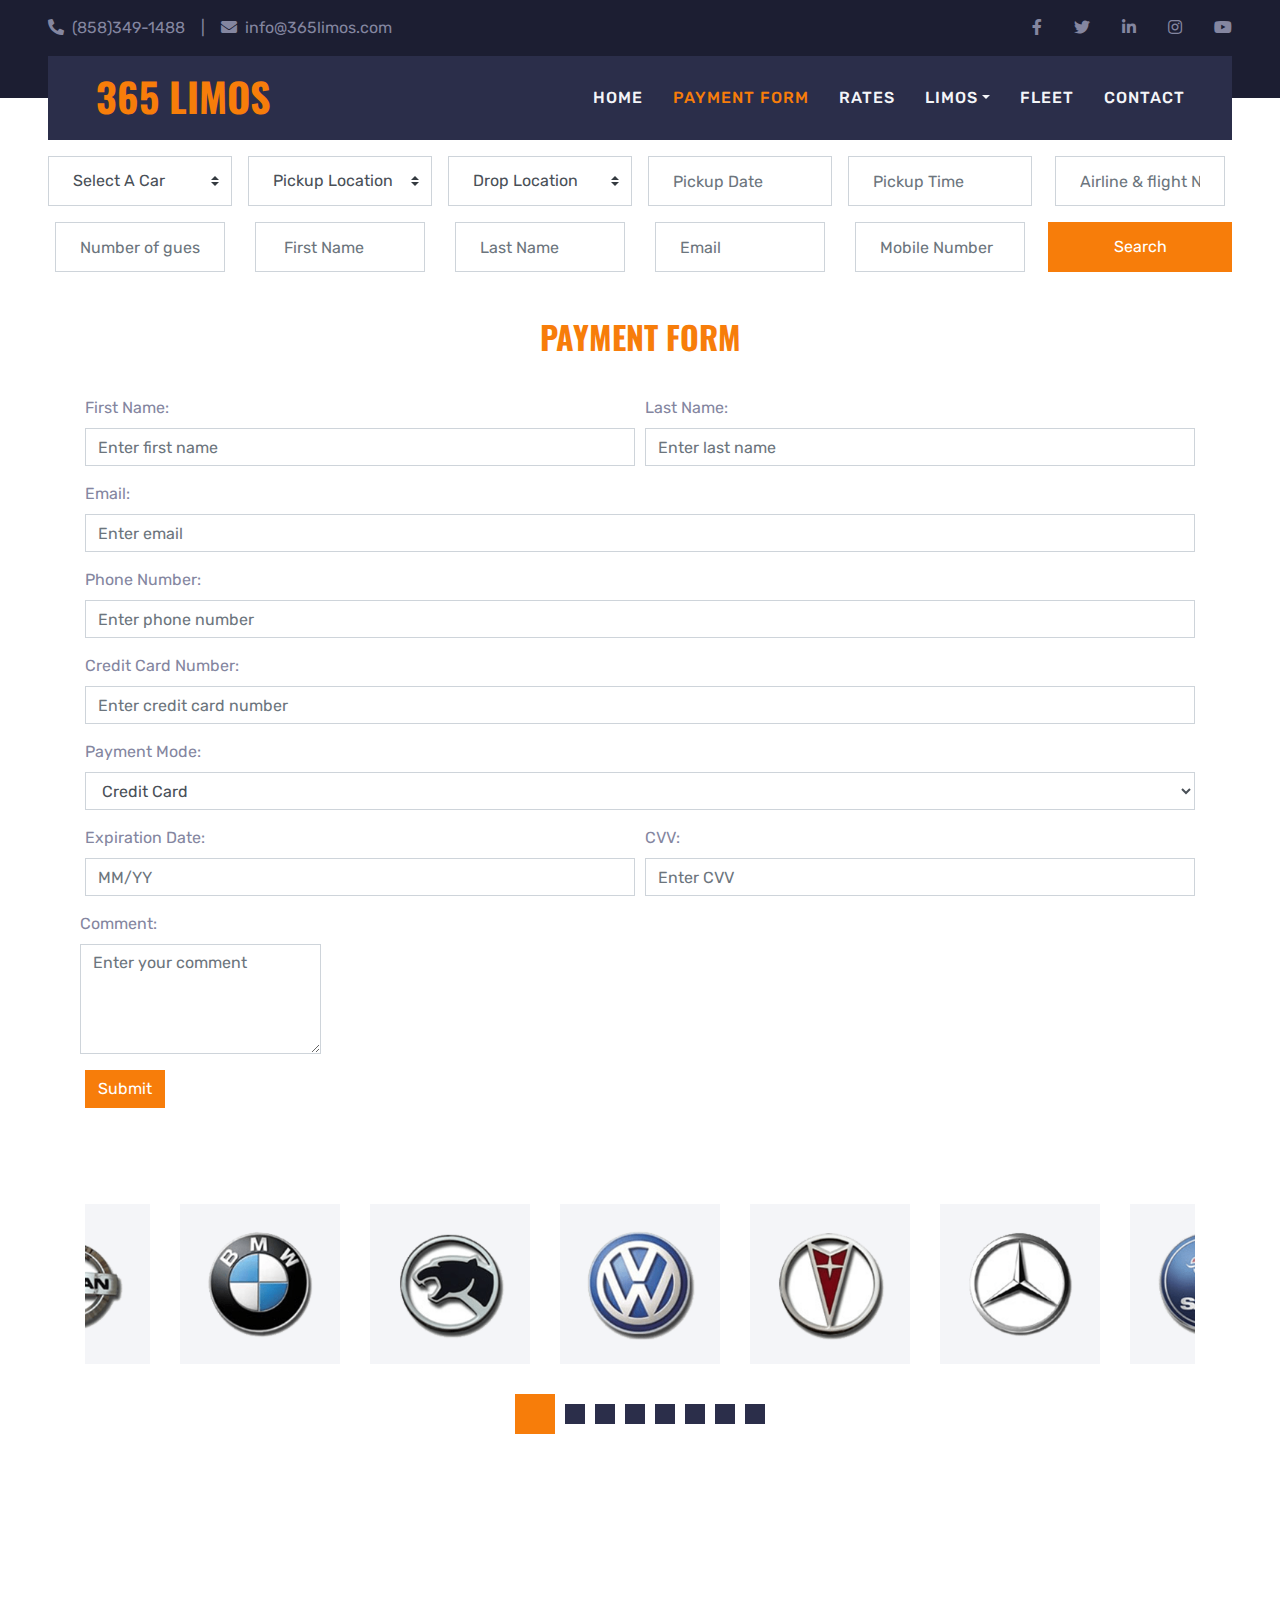
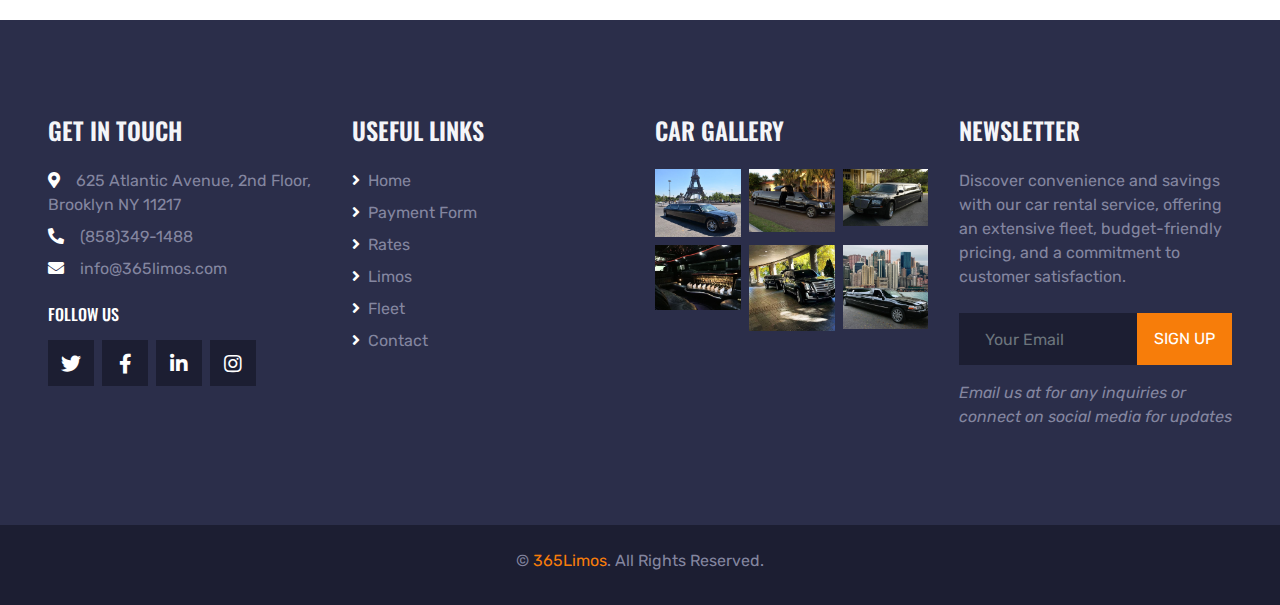
==== commit d86ab157: "content change" ====
--- a/about.html
+++ b/about.html
@@ -106,6 +106,14 @@
     <!-- Search Start -->
     <div class="container-fluid bg-white pt-3 px-lg-5">
         <div class="row mx-n2">
+            <div class="col-xl-2 col-lg-4 col-md-6 px-2">
+                <select class="custom-select px-4 mb-3" style="height: 50px">
+                  <option selected>Select A Car</option>
+                  <option value="1">Mercedes-Benz S-Class</option>
+                  <option value="2">Cadillac XTS</option>
+                  <option value="3">Chrysler 300</option>
+                </select>
+              </div>
           <div class="col-xl-2 col-lg-4 col-md-6 px-2">
             <select class="custom-select px-4 mb-3" style="height: 50px">
               <option selected>Pickup Location</option>
@@ -125,14 +133,6 @@
               <option value="3">RANCHO BERNARDO</option>
               <option value="2">ESCONDIDO</option>
               <option value="3">SAN DIEGO</option>
-            </select>
-          </div>
-          <div class="col-xl-2 col-lg-4 col-md-6 px-2">
-            <select class="custom-select px-4 mb-3" style="height: 50px">
-              <option selected>Select A Car</option>
-              <option value="1">Mercedes-Benz S-Class</option>
-              <option value="2">Cadillac XTS</option>
-              <option value="3">Chrysler 300</option>
             </select>
           </div>
           <div class="col-xl-2 col-lg-4 col-md-6 px-2">
